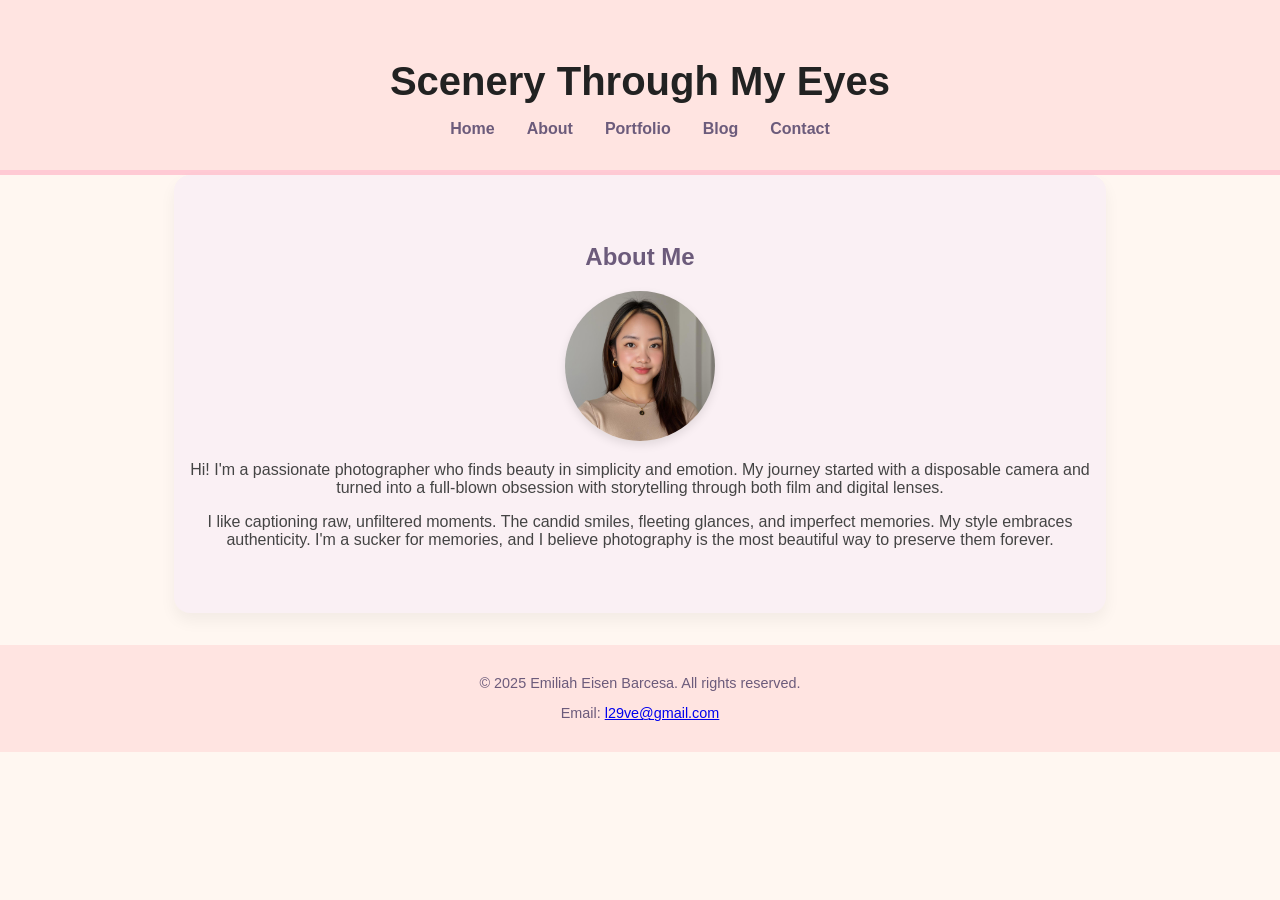
==== about.html @ 0ca80a79 "Initial site upload" ====
<!DOCTYPE html>
<html lang="en">
<head>
  <meta charset="UTF-8">
  <meta name="viewport" content="width=device-width, initial-scale=1.0">
  <meta name="description" content="Photography portfolio featuring film and digital collections capturing raw, authentic moments." />
  <meta name="author" content="Emiliah Eisen Barcesa" />
  <title>About Me</title>
  <link rel="stylesheet" href="project.css">
</head>
<body>

  <header>
    <h1>Scenery Through My Eyes</h1>
    <nav>
      <ul class="nav-links">
        <li><a href="index.html">Home</a></li>
        <li><a href="about.html">About</a></li>
        <li><a href="portfolio.html">Portfolio</a></li>
        <li><a href="blog.html">Blog</a></li>
        <li><a href="contact.html">Contact</a></li>
      </ul>
    </nav>
  </header>

  <main>
    <section id="about">
      <h2>About Me</h2>
      <div class="about-container">
        <img src="images/IMG_5655.JPG" alt="Photographer Portrait" class="about-photo" />
        <div>
          <p>Hi! I'm a passionate photographer who finds beauty in simplicity and emotion. My journey started with a disposable camera and turned into a full-blown obsession with storytelling through both film and digital lenses.</p>
          <p>I like captioning raw, unfiltered moments. The candid smiles, fleeting glances, and imperfect memories. My style embraces authenticity. I'm a sucker for memories, and I believe photography is the most beautiful way to preserve them forever.</p>
        </div>
      </div>
    </section>
  </main>

  <footer>
    <p>&copy; 2025 Emiliah Eisen Barcesa. All rights reserved.</p>
    <p>Email: <a href="mailto:l29ve@gmail.com">l29ve@gmail.com</a></p>
  </footer>

</body>
</html>
---- project.css ----
body {
  font-family: 'Segoe UI', Tahoma, Geneva, Verdana, sans-serif;
  margin: 0;
  padding: 0;
  background-color: #fff7f1;
  color: #444;
}

main {
  text-align: center;
}

h1 {
  font-size: 2.5rem;
  margin-bottom: 0.5rem;
}

h2, h3 {
  color: #6c5b7b;
}

header {
  background-color: #ffe4e1;
  color: #222;
  padding: 2rem 1rem;
  text-align: center;
  border-bottom: 5px solid #ffcad4;
}

.nav-links {
  list-style: none;
  padding: 0;
  margin: 1rem 0 0 0;
  display: flex;
  justify-content: center;
  gap: 2rem;
}

.nav-links li {
  display: inline;
}

.nav-links a {
  text-decoration: none;
  color: #6c5b7b;
  font-weight: bold;
  transition: color 0.3s;
}

.nav-links a:hover {
  color: #ff8fab;
}

section {
  padding: 3rem 1rem;
  max-width: 900px;
  margin: auto;
  background-color: #faf0f4;
  margin-bottom: 2rem;
  border-radius: 1rem;
  box-shadow: 0 8px 16px rgba(0,0,0,0.05);
}

.gallery {
  display: grid;
  grid-template-columns: repeat(auto-fit, minmax(250px, 1fr));
  gap: 1.5rem;
  margin-top: 1rem;
}

.gallery-item {
  text-align: center;
}

.gallery img {
  width: 100%;
  border-radius: 1rem;
  box-shadow: 0 4px 10px rgba(0,0,0,0.1);
  transition: transform 0.3s ease;
}

.gallery img:hover {
  transform: scale(1.05);
}

.caption {
  margin-top: 0.5rem;
  font-size: 0.95rem;
  color: #6c5b7b;
  font-style: italic;
}

.about-photo {
  width: 150px;
  height: 150px;
  max-width: 100%;
  object-fit: cover;
  border-radius: 50%;
  box-shadow: 0 4px 10px rgba(0, 0, 0, 0.1);
}

article {
  margin-bottom: 2rem;
}

form input,
form textarea {
  display: block;
  width: 90%;
  margin: 1rem auto;
  padding: 0.75rem;
  border: 1px solid #ccc;
  border-radius: 0.5rem;
  font-size: 1rem;
  background-color: #fff;
}

form button {
  padding: 0.75rem 2rem;
  background-color: #b5ead7;
  color: #333;
  border: none;
  border-radius: 2rem;
  font-size: 1rem;
  cursor: pointer;
  transition: background-color 0.3s ease;
}

form button:hover {
  background-color: #c7f9cc;
}

#gear-table {
  padding: 3rem 1rem;
  text-align: center;
}

.table-container {
  display: flex;
  justify-content: center;
  overflow-x: auto;
}

table {
  border-collapse: collapse;
  width: 100%;
  max-width: 700px;
  background-color: #fff;
  border-radius: 0.5rem;
  overflow: hidden;
  box-shadow: 0 4px 8px rgba(0,0,0,0.05);
}

th, td {
  padding: 1rem;
  text-align: center;
  border-bottom: 1px solid #ddd;
}

th {
  background-color: #ffe4e1;
  color: #6c5b7b;
  font-weight: bold;
}

tr:last-child td {
  border-bottom: none;
}

.email-link {
  text-align: center;
  margin-top: 2rem;
  font-size: 1rem;
  color: #6c5b7b;
}

footer {
  text-align: center;
  padding: 1rem;
  font-size: 0.9rem;
  background-color: #ffe4e1;
  color: #6c5b7b;
  margin-top: 2rem;
}

@media screen and (max-width: 768px) {
  .nav-links {
    flex-direction: column;
    gap: 1rem;
  }

  .gallery {
    grid-template-columns: 1fr;
  }
}
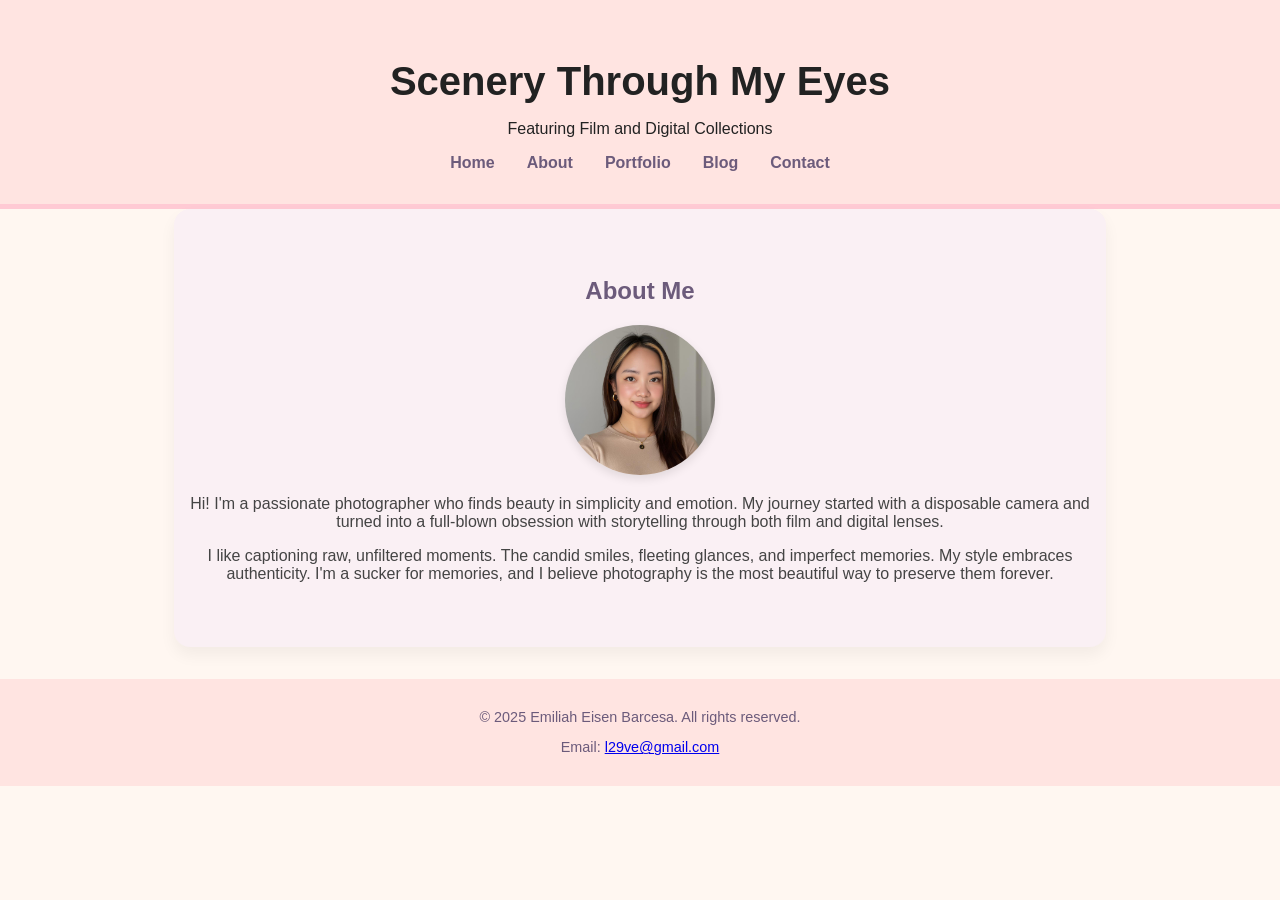
==== commit 42155b7b: "update header" ====
--- a/about.html
+++ b/about.html
@@ -12,6 +12,7 @@
 
   <header>
     <h1>Scenery Through My Eyes</h1>
+    <p>Featuring Film and Digital Collections</p>
     <nav>
       <ul class="nav-links">
         <li><a href="index.html">Home</a></li>
